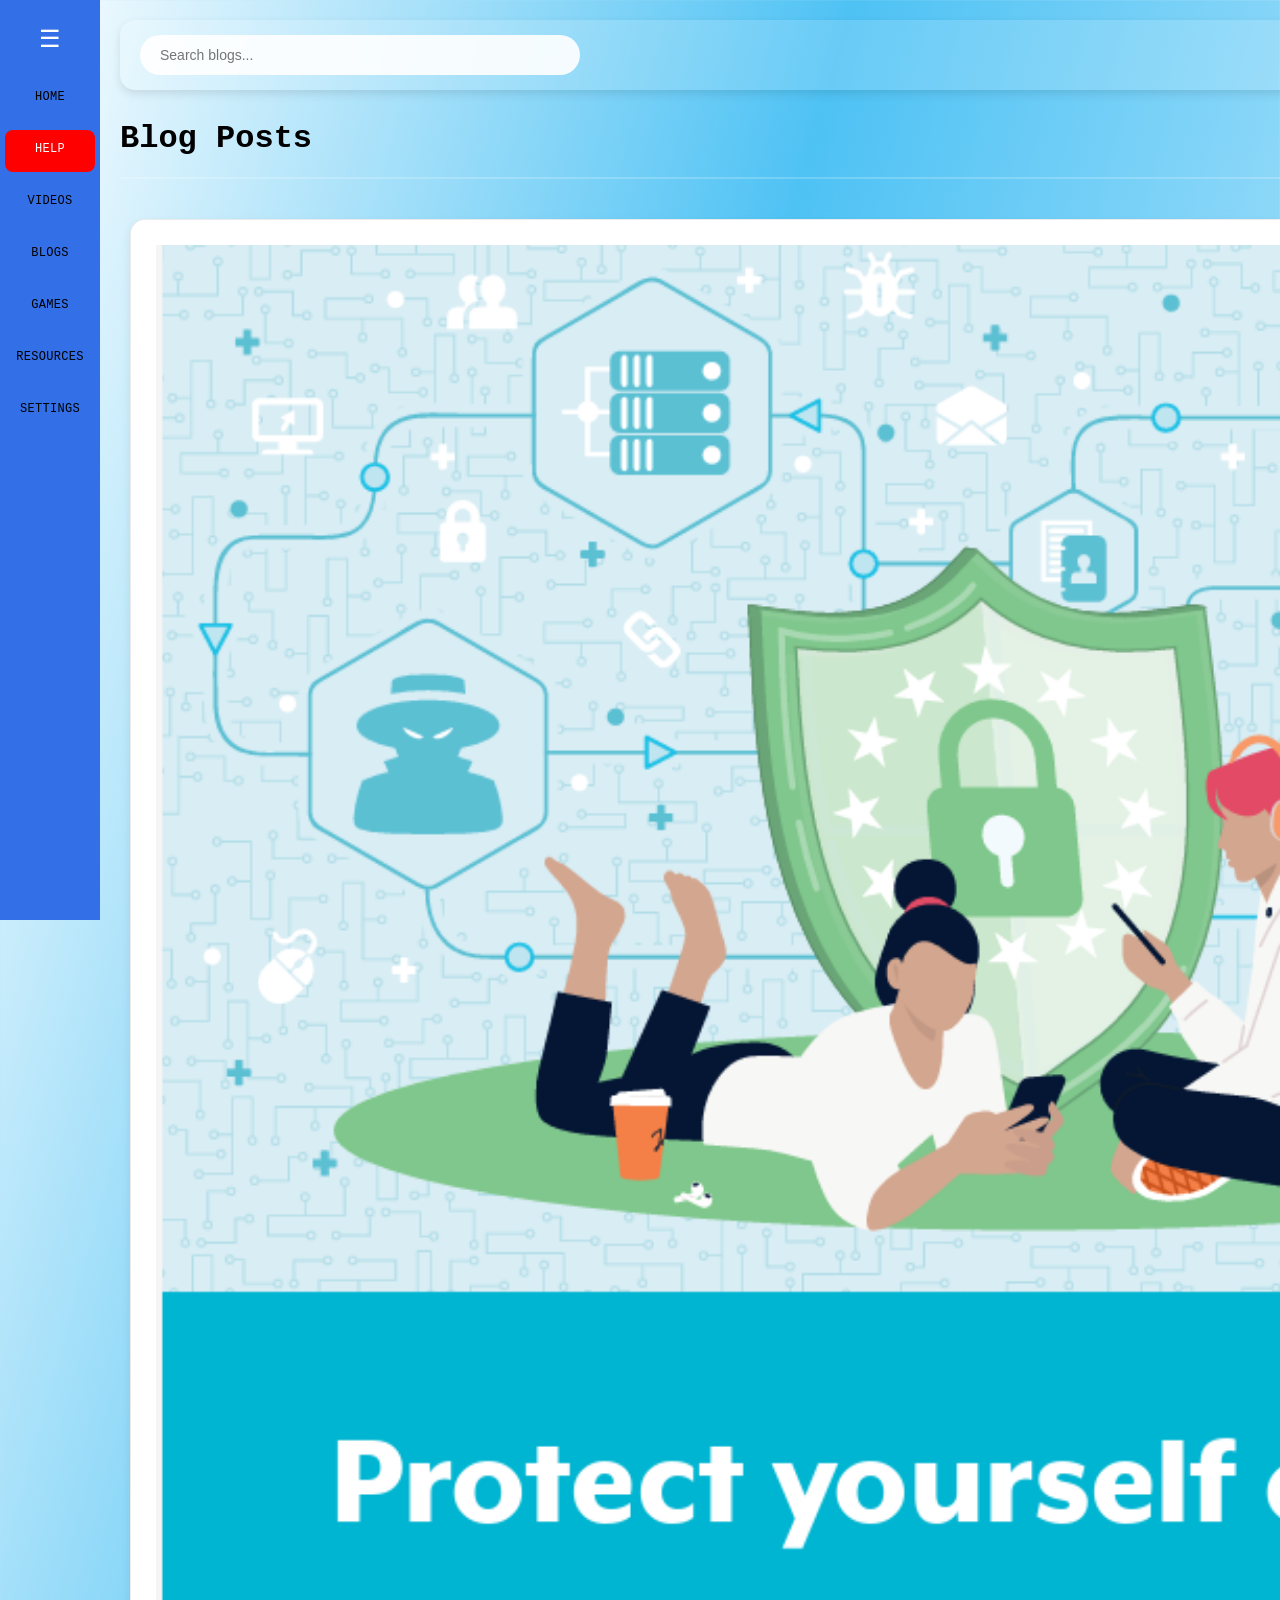
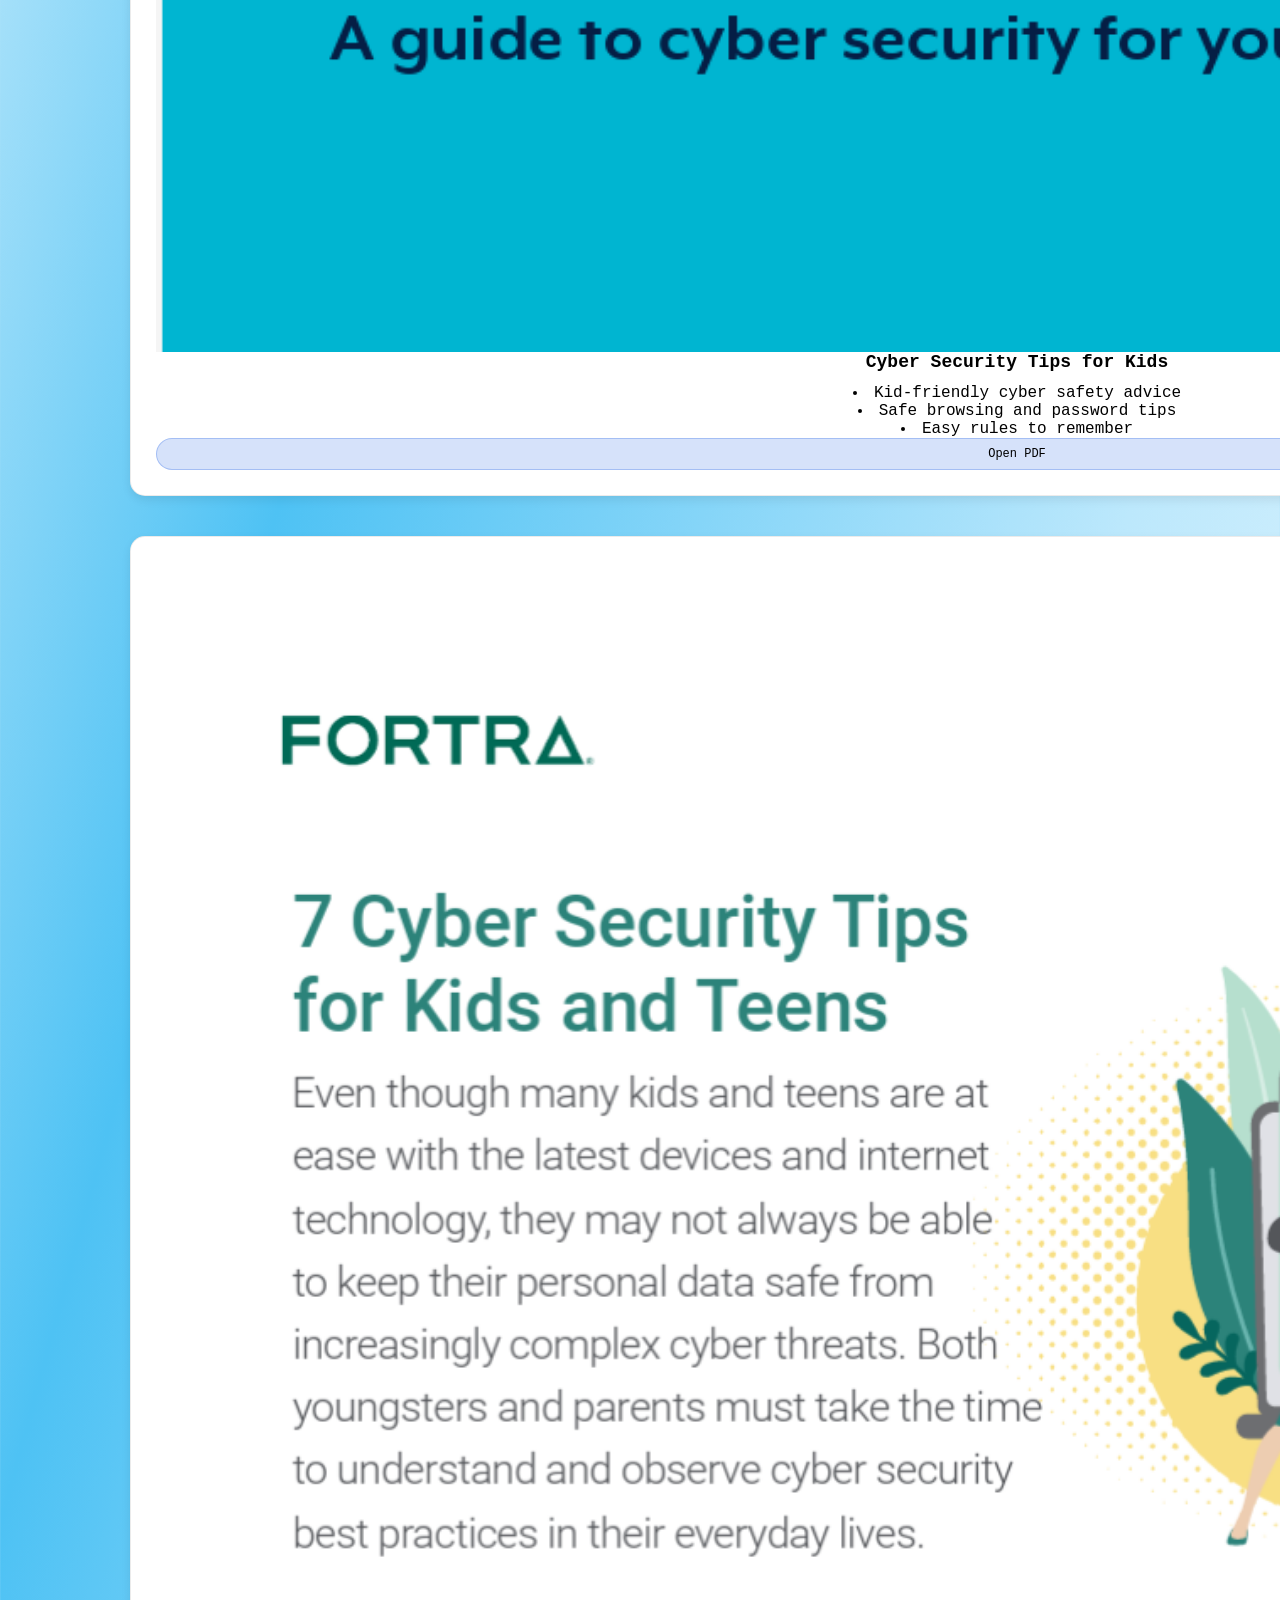
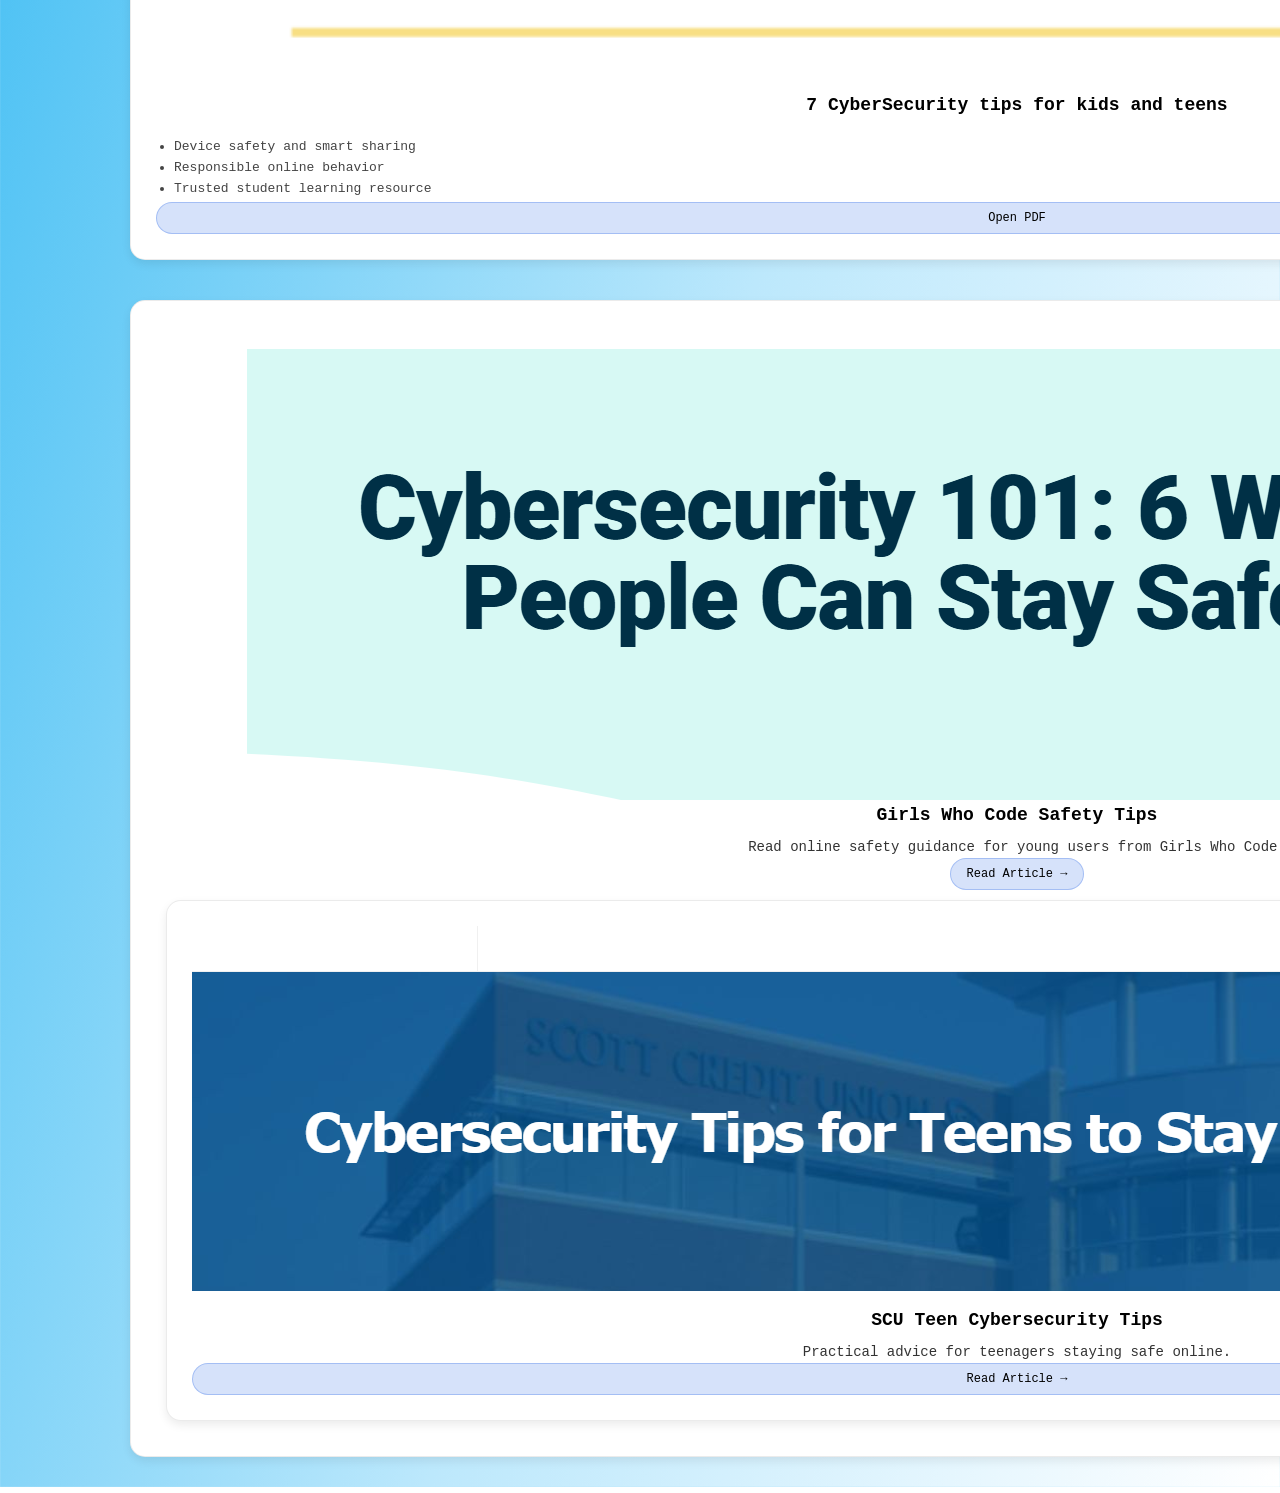
==== blogs.html @ cea68073 "first commit" ====
<!DOCTYPE html>
<html lang="en">
<head>
  <meta charset="UTF-8">
  <meta name="viewport" content="width=device-width, initial-scale=1.0">
  <title>Help Center</title>
  <link rel="stylesheet" href="Homepage.css">
  </head>
<body>

<div class="dashboard">
    <div id="mySidenav" class="sidenav">
      <button id="toggleSidebar" class="toggle-btn" title="Toggle Sidebar">☰</button>
      <a href="DGN C.html" data-section="home" class="nav-link"><span class="label">Home</span><i class="fa-solid fa-house"></i></a>
      <a href="help.html" data-section="help" class="nav-link"><span class="label">Help</span><i class="fa-solid fa-phone"></i></a>
      <a href="videos.html" data-section="videos" class="nav-link"><span class="label">Videos</span><i class="fa-solid fa-video"></i></a>
      <a href="blogs.html" data-section="blogs" class="nav-link"><span class="label">Blogs</span><i class="fa-regular fa-file-lines"></i></a>
      <a href="games.html" data-section="games" class="nav-link"><span class="label">Games</span><i class="fa-solid fa-gamepad"></i></a>
      <a href="resources.html" data-section="resources" class="nav-link"><span class="label">Resources</span><i class="fa-solid fa-folder-open"></i></a>
      <a href="settings.html" data-section="settings" class="nav-link"><span class="label">Settings</span><i class="fa-solid fa-gear"></i></a>
    </div>
    <div id="main" class="main">
        <div class="topbar">
            <div class="topbar-content">
                <input type="text" class="search" placeholder="Search blogs..." id="searchInput">
            </div>
        </div>
        
        <div class="page-header">
    <h1>Blog Posts</h1>
</div>
        <div class="cards-container">
            <div class="blog-card card">
                <div class="card-thumbnail pdf-thumb">
                    <img src="Screenshot 2026-04-13 194300.png" alt="Protect yourself online thumbnail">
                </div>
                <h3>Cyber Security Tips for Kids</h3>
                    <li>Kid-friendly cyber safety advice</li>
                    <li>Safe browsing and password tips</li>
                    <li>Easy rules to remember</li>
                </ul>
                <a href="https://static.fortra.com/terranova-security/pdfs/infographic/fta-tn-7-cyber-security-tips-for-kids-in.pdf" class="card-link" target="_blank" rel="noopener">Open PDF</a>
            </div>
            <div class="blog-card card">
                <div class="card-thumbnail pdf-thumb">
                    <img src="Screenshot 2026-04-13 194338.png" alt="CIA triad cyber security tips thumbnail">
                </div>
                <h3>7 CyberSecurity tips for kids and teens</h3>
                <ul class="pdf-preview">
                    <li>Device safety and smart sharing</li>
                    <li>Responsible online behavior</li>
                    <li>Trusted student learning resource</li>
                </ul>
                <a href="https://phhs.sa.schooltv.me/sites/default/files/editions-resources/cybersafety/CyberSafety_FS7.pdf" class="card-link" target="_blank" rel="noopener">Open PDF</a>
            </div>
            <div class="blog-card card">
                <div class="card-thumbnail">
                  <img src="Screenshot 2026-04-15 200401.png" alt="Girls Who Code Safety Tips thumbnail">
                <h3>Girls Who Code Safety Tips</h3>
                <p>Read online safety guidance for young users from Girls Who Code.</p>
                <a href="https://girlswhocode.com/news/6waystostaysafe-2" class="card-link" target="_blank" rel="noopener">Read Article →</a>
            </div>
            <div class="blog-card card">
                <div class="card-thumbnail">
                  <img src="Screenshot 2026-04-15 200857.png" alt="SCU Teen Cybersecurity Tips thumbnail">
                </div>
                <h3>SCU Teen Cybersecurity Tips</h3>
                <p>Practical advice for teenagers staying safe online.</p>
                <a href="https://www.scu.org/cybersecurity-tips-for-teens-to-stay-safe-online/" class="card-link" target="_blank" rel="noopener">Read Article →</a>
            </div>
        </div>
    </div>
  </div>

  <script src="script.js"></script>
  <script>
    document.addEventListener('DOMContentLoaded', () => {
      const navLinks = document.querySelectorAll('.nav-link');
      navLinks.forEach(link => {
        link.addEventListener('click', (e) => {
          const href = link.getAttribute('href');
          if (href && href !== '#') {
            window.location.href = href;
          }
        });
      });
    });
  </script>
</body>
</html>
---- Homepage.css ----
body {
  margin: 0;
  font-family: monospace, monospace;

  background: linear-gradient(
    to right bottom, 
   white,
    #4ec2f4,
    #bce8fc,
    white
  );
}

/* Layout */
.dashboard {
  display: flex;
  min-height: 100vh;
}

/* Sidebar */
.sidenav  {
    background: #336fe7;
  display: flex;
  flex-direction: column;
  align-items: center;
  gap: 10px;
  padding: 10px 0;
  width: 100px;
  height: 100vh;
  overflow-y: auto;
  transition: width 0.3s ease;
  position: relative;
}

.sidenav.collapsed {
  width: 60px;
}

.sidenav.collapsed a .label {
  display: none;
}

.sidenav.collapsed .nav-link {
  width: 100%;
  justify-content: center;
}

.sidenav.collapsed i,
.sidenav.collapsed .icon {
  font-size: 28px;
}

.toggle-btn {
  background: none;
  border: none;
  width: 100%;
  display: flex;
  justify-content: center;
  align-items: center;
  padding: 15px 0;
  font-size: 24px;
  color: #fff;
  cursor: pointer;
  transition: all 0.3s ease;
}

.toggle-btn:hover {
  background: rgba(255,255,255,0.1);
  transform: scale(1.1);
}

.sidenav a.nav-link {
  display: flex;
  flex-direction: column;
  align-items: center;
  justify-content: center;
  gap: 4px;
  width: 90%;
  text-decoration: none;
  color: #000;
  padding: 12px 0;
  border-radius: 8px;
  transition: all 0.3s ease;
  cursor: pointer;
}

.sidenav a.nav-link:hover {
  background: rgba(0,0,0,0.1);
  transform: scale(1.08);
}

.sidenav a.nav-link[href="help.html"] {
  background-color: red;
  color: white;
}

.sidenav a.nav-link[href="help.html"]:hover {
  background-color: darkred;
}

.sidenav a.nav-link:active {
  transform: scale(0.95);
}

.sidenav .icon {
  font-size: 34px;
  margin: 0;
  line-height: 1;
}

.sidenav i {
  font-size: 24px;
  color: white;
  margin: 0;
  line-height: 1;
}

.sidenav .label {
     font-family: monospace, monospace;
  font-size: 12px;
  text-transform: uppercase;
  letter-spacing: 0.3px;
  font-weight: 500;
  transition: all 0.3s ease;
}

/* Main */
.main {
  flex: 1;
  padding: 20px;
}

/* Top bar */
.topbar {
  display: flex;
  justify-content: space-between;
  align-items: center;
  margin-bottom: 30px;
  background: rgba(255,255,255,0.15);
  padding: 15px 20px;
  border-radius: 15px;
  box-shadow: 0 4px 10px rgba(0,0,0,0.1);
}

.topbar-content {
  display: flex;
  width: 100%;
  justify-content: flex-start;
  align-items: center;
  gap: 20px;
}

.search {
  flex: 0 1 400px;
  padding: 12px 20px;
  border-radius: 20px;
  border: none;
  font-size: 14px;
  background: rgba(255,255,255,0.9);
  transition: all 0.3s ease;
}

.search:focus {
  outline: none;
  background: white;
  box-shadow: 0 2px 8px rgba(0,0,0,0.2);
}

/* User Profile Section */
.user-profile {
  display: flex;
  align-items: center;
  gap: 12px;
  background: rgba(255,255,255,0.2);
  padding: 10px 20px;
  border-radius: 25px;
  cursor: pointer;
  transition: all 0.3s ease;
}

.user-profile:hover {
  background: rgba(255,255,255,0.3);
  transform: scale(1.05);
}

.user-icon {
  font-size: 24px;
  line-height: 1;
}

.user-name {
  font-weight: 500;
  color: #000;
  font-size: 14px;
}

/* Cards */
.card {
  background: white;
  border-radius: 15px;
  padding: 20px;
  margin: 10px;
  box-shadow: 0 4px 10px rgba(0,0,0,0.08);
  transition: all 0.3s ease;
  border: 1px solid rgba(0,0,0,0.08);
}

.card:hover {
  background: white;
  transform: translateY(-5px);
  box-shadow: 0 10px 22px rgba(0,0,0,0.12);
}

.welcome-card {
  grid-column: 1 / -1;
  background: white;
  padding: 25px;
  border: 1px solid rgba(0,0,0,0.08);
}

.welcome-header {
  display: flex;
  justify-content: space-between;
  align-items: center;
  margin-bottom: 15px;
}

.welcome-card h1 {
  margin: 0;
  color: #000;
}

.welcome-card .user-profile {
  background: rgba(255,255,255,0.25);
  padding: 12px 18px;
}

.welcome-card p {
  margin: 0;
  color: #333;
  font-size: 16px;
}

/* Preview Cards */
.preview-card {
  display: flex;
  flex-direction: column;
  align-items: center;
  text-align: center;
  cursor: pointer;
  background: white;
  border: 1px solid rgba(0,0,0,0.08);
  position: relative;
  overflow: hidden;
}

..card-thumbnail {
  width: 100%;
  height: 180px;
  display: block;
  overflow: hidden;
  border-radius: 10px;
}
.card-thumbnail iframe {
  width: 100%;
  height: 100%;
  border: 1px solid rgba(0,0,0,0.1);
  border-radius: 10px;
}


.card-thumbnail.video-thumb {
  background: linear-gradient(135deg, rgba(50, 50, 50, 0.4), rgba(30, 30, 30, 0.4));
}




@keyframes pulse {
  0%, 100% { transform: scale(1); }
  50% { transform: scale(1.1); }
}

.preview-card:hover .card-thumbnail {
  transform: scale(1.05);
  box-shadow: 0 8px 20px rgba(0,0,0,0.2);
}

.preview-card h3 {
  margin: 0 0 10px 0;
  font-size: 18px;
  color: #000;
}

.preview-card p {
  margin: 0 0 15px 0;
  font-size: 13px;
  color: #333;
  line-height: 1.4;
  flex-grow: 1;
}

.card-link {
  display: inline-block;
  padding: 8px 16px;
  background: rgba(51, 111, 231, 0.2);
  color: #000;
  text-decoration: none;
  border-radius: 20px;
  font-size: 12px;
  font-weight: 500;
  transition: all 0.3s ease;
  border: 1px solid rgba(51, 111, 231, 0.3);
}

.card-link:hover {
  background: rgba(51, 111, 231, 0.4);
  border-color: rgba(51, 111, 231, 0.6);
  transform: translateY(-2px);
}

/* Page Header */
.page-header {
  display: flex;
  justify-content: space-between;
  align-items: center;
  margin-bottom: 30px;
  padding-bottom: 20px;
  border-bottom: 2px solid rgba(255,255,255,0.2);
}

.page-header h1 {
  margin: 0;
  font-size: 32px;
  color: #000;
}

.section-title {
  margin: 30px 0 15px;
  font-size: 24px;
  color: #122d6b;
  letter-spacing: 0.5px;
}

.page-header .user-profile {
  background: rgba(255,255,255,0.2);
  padding: 12px 18px;
}

/* Cards Grid */
.cards-container {
  display: grid;
  grid-template-columns: 1fr;
  gap: 20px;
  margin-top: 20px;
}

.resources-page .cards-container {
  grid-template-columns: repeat(2, minmax(0, 1fr));
}

.resources-page .section-title {
  grid-column: 1 / -1;
}

.resources-page .card {
  margin: 0;
}

@media (max-width: 900px) {
  .resources-page .cards-container {
    grid-template-columns: 1fr;
  }
}

.pdf-thumb {
  background: transparent;
  color: #c33;
}

.pdf-thumb img {
  width: 100%;
  height: 100%;
  object-fit: cover;
  display: block;
}

.pdf-preview {
  margin: 12px 0 0;
  padding-left: 18px;
  text-align: left;
  color: #444;
}

.helpline-card {
  text-align: center;
}

.helpline-button {
  display: inline-block;
  margin-top: 16px;
  padding: 14px 28px;
  background: #d72b2b;
  color: #fff;
  border-radius: 999px;
  text-decoration: none;
  font-weight: 700;
  border: 2px solid #b12121;
  transition: transform 0.2s ease, background 0.2s ease;
}

.helpline-button:hover {
  background: #b12121;
  transform: translateY(-2px);
}

.pdf-preview li {
  margin-bottom: 6px;
  font-size: 13px;
}

/* Content Cards */
.content-card,
.blog-card,
.tip-card,
.settings-card,
.video-card,
.game-card {
  display: flex;
  flex-direction: column;
  text-align: center;
  padding: 25px;
  background: white;
  border: 1px solid rgba(0,0,0,0.08);
  transition: all 0.3s ease;
}

.content-card:hover,
.blog-card:hover,
.tip-card:hover,
.settings-card:hover,
.video-card:hover,
.game-card:hover {
  transform: translateY(-6px);
  box-shadow: 0 10px 20px rgba(0,0,0,0.08);
}

.content-card h3,
.blog-card h3,
.tip-card h3,
.settings-card h3,
.video-card h3,
.game-card h3 {
  margin: 0 0 12px 0;
  font-size: 18px;
  color: #000;
}

.content-card p,
.blog-card p,
.tip-card p,
.settings-card p,
.video-card p,
.game-card p {
  margin: 0;
  font-size: 14px;
  color: #333;
  line-height: 1.5;
}

.blog-card small {
  font-size: 12px;
  color: #666;
  margin-top: auto;
  display: grid;
  grid-template-columns: repeat(2, 1fr); 
  gap: 20px;
}

.video-card {
  padding: 0;
  overflow: hidden;
}

/* Appearance controls */
.appearance-control {
  display: flex;
  align-items: center;
  gap: 10px;
  margin-top: 15px;
  flex-wrap: wrap;
  justify-content: center;
}

.appearance-control label {
  font-size: 14px;
  color: #333;
  min-width: 120px;
  text-align: left;
}

.appearance-control input[type="color"] {
  width: 48px;
  height: 48px;
  border: none;
  padding: 0;
  background: none;
  cursor: pointer;
}

.appearance-control button {
  padding: 10px 18px;
  border: none;
  background: #336fe7;
  color: white;
  border-radius: 999px;
  cursor: pointer;
  transition: all 0.2s ease;
}

.appearance-control button:hover {
  background: #2559c0;
}
.video-thumb {
  width: 100%;
  overflow: hidden;
}

.video-thumb img {
  width: 100%;
  height: 100%;
  object-fit: cover;
  display: block;
}
.dashboard {
  display: flex;
  min-height: 100vh;
}

.sidenav {
  flex-shrink: 0;
}

.main {
  flex: 1;
}
.blog-page .cards-container {
  display: grid;
  grid-template-columns: repeat(2, 1fr);
  gap: 20px;
}
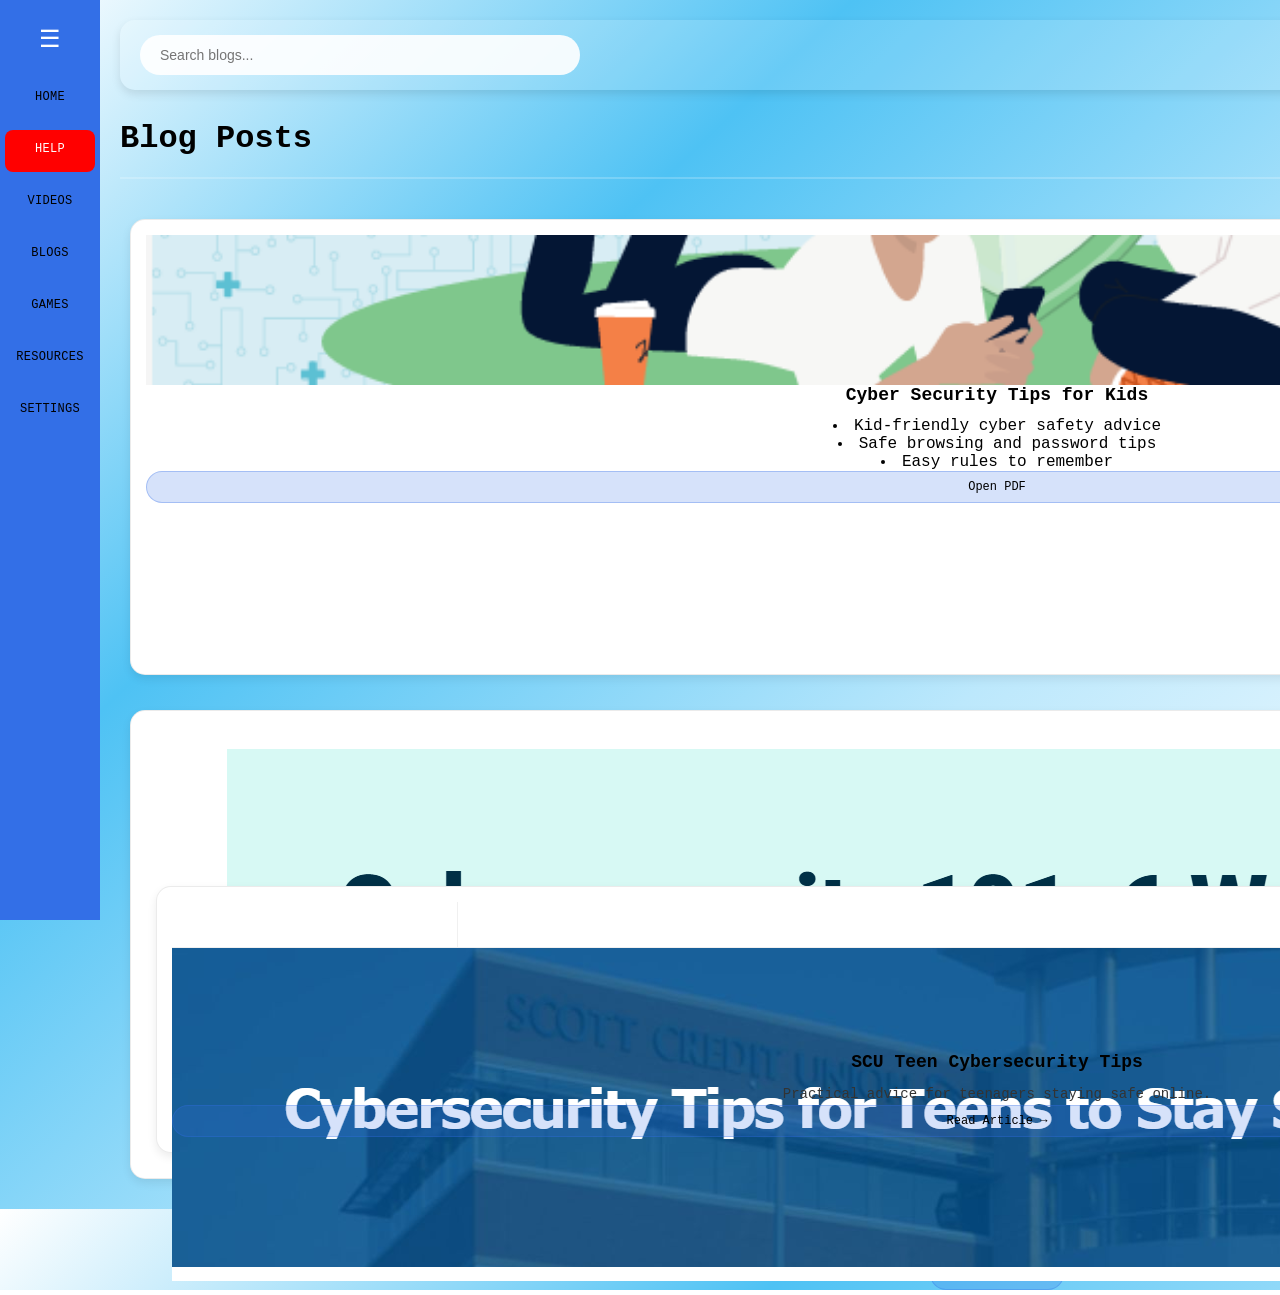
==== commit 8aace4d8: "Arrange blogs and videos in 2 columns and make boxes smaller" ====
--- a/blogs.html
+++ b/blogs.html
@@ -11,7 +11,7 @@
 <div class="dashboard">
     <div id="mySidenav" class="sidenav">
       <button id="toggleSidebar" class="toggle-btn" title="Toggle Sidebar">☰</button>
-      <a href="DGN C.html" data-section="home" class="nav-link"><span class="label">Home</span><i class="fa-solid fa-house"></i></a>
+      <a href="index.html" data-section="home" class="nav-link"><span class="label">Home</span><i class="fa-solid fa-house"></i></a>
       <a href="help.html" data-section="help" class="nav-link"><span class="label">Help</span><i class="fa-solid fa-phone"></i></a>
       <a href="videos.html" data-section="videos" class="nav-link"><span class="label">Videos</span><i class="fa-solid fa-video"></i></a>
       <a href="blogs.html" data-section="blogs" class="nav-link"><span class="label">Blogs</span><i class="fa-regular fa-file-lines"></i></a>
@@ -29,7 +29,7 @@
         <div class="page-header">
     <h1>Blog Posts</h1>
 </div>
-        <div class="cards-container">
+        <div class="cards-container blogs-grid">
             <div class="blog-card card">
                 <div class="card-thumbnail pdf-thumb">
                     <img src="Screenshot 2026-04-13 194300.png" alt="Protect yourself online thumbnail">
--- a/Homepage.css
+++ b/Homepage.css
@@ -369,6 +369,39 @@
 
 @media (max-width: 900px) {
   .resources-page .cards-container {
+    grid-template-columns: 1fr;
+  }
+}
+
+/* Blogs and Videos Grid */
+.blogs-grid {
+  grid-template-columns: repeat(2, 1fr);
+  gap: 15px;
+}
+
+.blogs-grid .card {
+  padding: 15px;
+}
+
+.blogs-grid .card-thumbnail {
+  height: 150px;
+}
+
+.videos-grid {
+  grid-template-columns: repeat(2, 1fr);
+  gap: 15px;
+}
+
+.videos-grid .card {
+  padding: 15px;
+}
+
+.videos-grid .card-thumbnail {
+  height: 150px;
+}
+
+@media (max-width: 768px) {
+  .blogs-grid, .videos-grid {
     grid-template-columns: 1fr;
   }
 }
